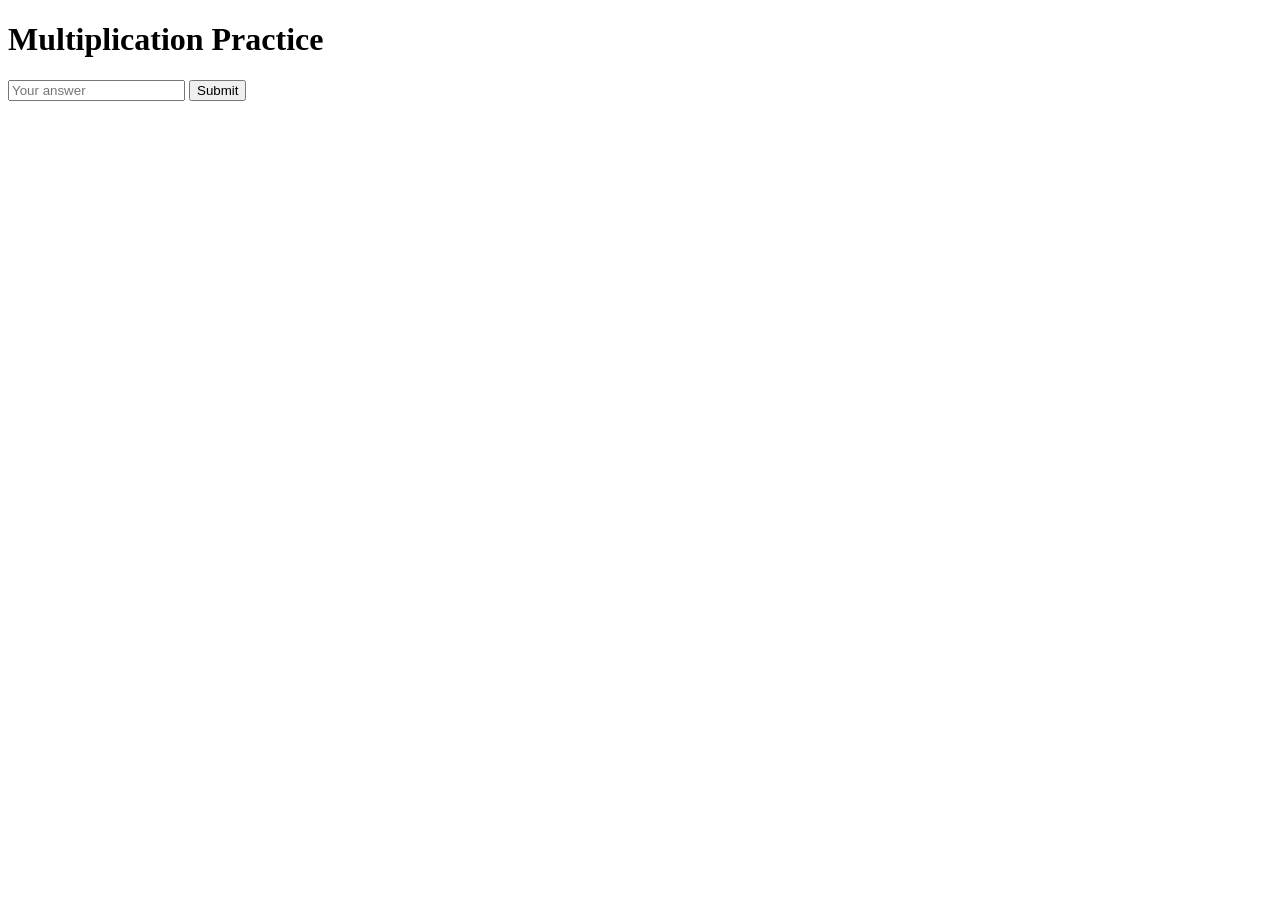
==== multiply-tool/index.html @ 9c9f5098 "Add index.html for multiplication practice web app" ====
<!DOCTYPE html>
<html lang="en">
<head>
    <meta charset="UTF-8">
    <meta name="viewport" content="width=device-width, initial-scale=1.0">
    <link rel="stylesheet" href="style.css">
    <title>Multiplication Practice</title>
</head>
<body>
    <h1>Multiplication Practice</h1>
    <div id="question"></div>
    <input type="number" id="answer" placeholder="Your answer">
    <button id="submit">Submit</button>
    <div id="result"></div>
    <script src="script.js"></script>
</body>
</html>
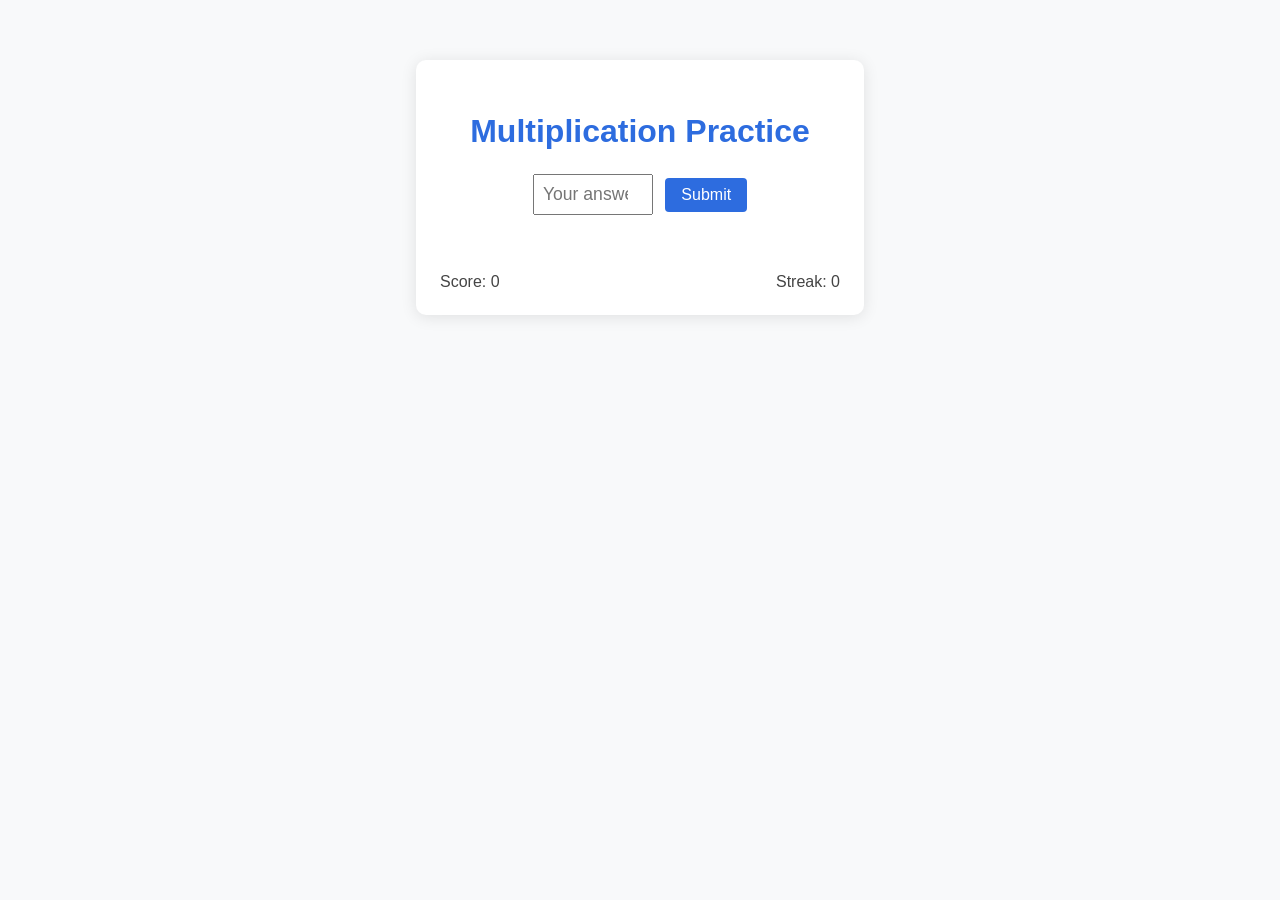
==== commit d6296d32: "Add multiplication study tool web app (HTML, CSS, JS)" ====
--- a/multiply-tool/index.html
+++ b/multiply-tool/index.html
@@ -1,17 +1,27 @@
 <!DOCTYPE html>
 <html lang="en">
 <head>
-    <meta charset="UTF-8">
-    <meta name="viewport" content="width=device-width, initial-scale=1.0">
-    <link rel="stylesheet" href="style.css">
-    <title>Multiplication Practice</title>
+  <meta charset="UTF-8">
+  <title>Multiply Study Tool</title>
+  <link rel="stylesheet" href="style.css">
 </head>
 <body>
+  <div class="container">
     <h1>Multiplication Practice</h1>
-    <div id="question"></div>
-    <input type="number" id="answer" placeholder="Your answer">
-    <button id="submit">Submit</button>
-    <div id="result"></div>
-    <script src="script.js"></script>
+    <div id="question-container">
+      <span id="question"></span>
+    </div>
+    <form id="answer-form">
+      <input type="number" id="answer-input" autocomplete="off" required placeholder="Your answer" />
+      <button type="submit">Submit</button>
+    </form>
+    <div id="feedback"></div>
+    <div class="scoreboard">
+      <span>Score: <span id="score">0</span></span>
+      <span>Streak: <span id="streak">0</span></span>
+    </div>
+    <button id="next-btn" style="display:none;">Next Question</button>
+  </div>
+  <script src="script.js"></script>
 </body>
 </html>
--- a/multiply-tool/style.css
+++ b/multiply-tool/style.css
@@ -0,0 +1,69 @@
+body {
+  font-family: Arial, sans-serif;
+  background: #f8f9fa;
+  margin: 0;
+  padding: 0;
+}
+
+.container {
+  background: #fff;
+  max-width: 400px;
+  margin: 60px auto 0;
+  border-radius: 10px;
+  box-shadow: 0 2px 16px rgba(0,0,0,0.1);
+  padding: 32px 24px 24px 24px;
+  text-align: center;
+}
+
+h1 {
+  color: #2d6cdf;
+  margin-bottom: 24px;
+}
+
+#question-container {
+  font-size: 1.5em;
+  margin-bottom: 16px;
+  font-weight: bold;
+}
+
+#answer-form {
+  margin-bottom: 16px;
+}
+
+#answer-input {
+  font-size: 1.1em;
+  padding: 8px;
+  width: 100px;
+  text-align: center;
+  margin-right: 8px;
+}
+
+button {
+  background: #2d6cdf;
+  color: #fff;
+  border: none;
+  padding: 8px 16px;
+  font-size: 1em;
+  border-radius: 4px;
+  cursor: pointer;
+}
+
+button[disabled] {
+  background: #aaa;
+  cursor: not-allowed;
+}
+
+#feedback {
+  margin: 12px 0 8px 0;
+  min-height: 24px;
+  font-size: 1.1em;
+  font-weight: bold;
+}
+
+.scoreboard {
+  display: flex;
+  justify-content: space-between;
+  margin-top: 18px;
+  font-size: 1em;
+  color: #444;
+}
